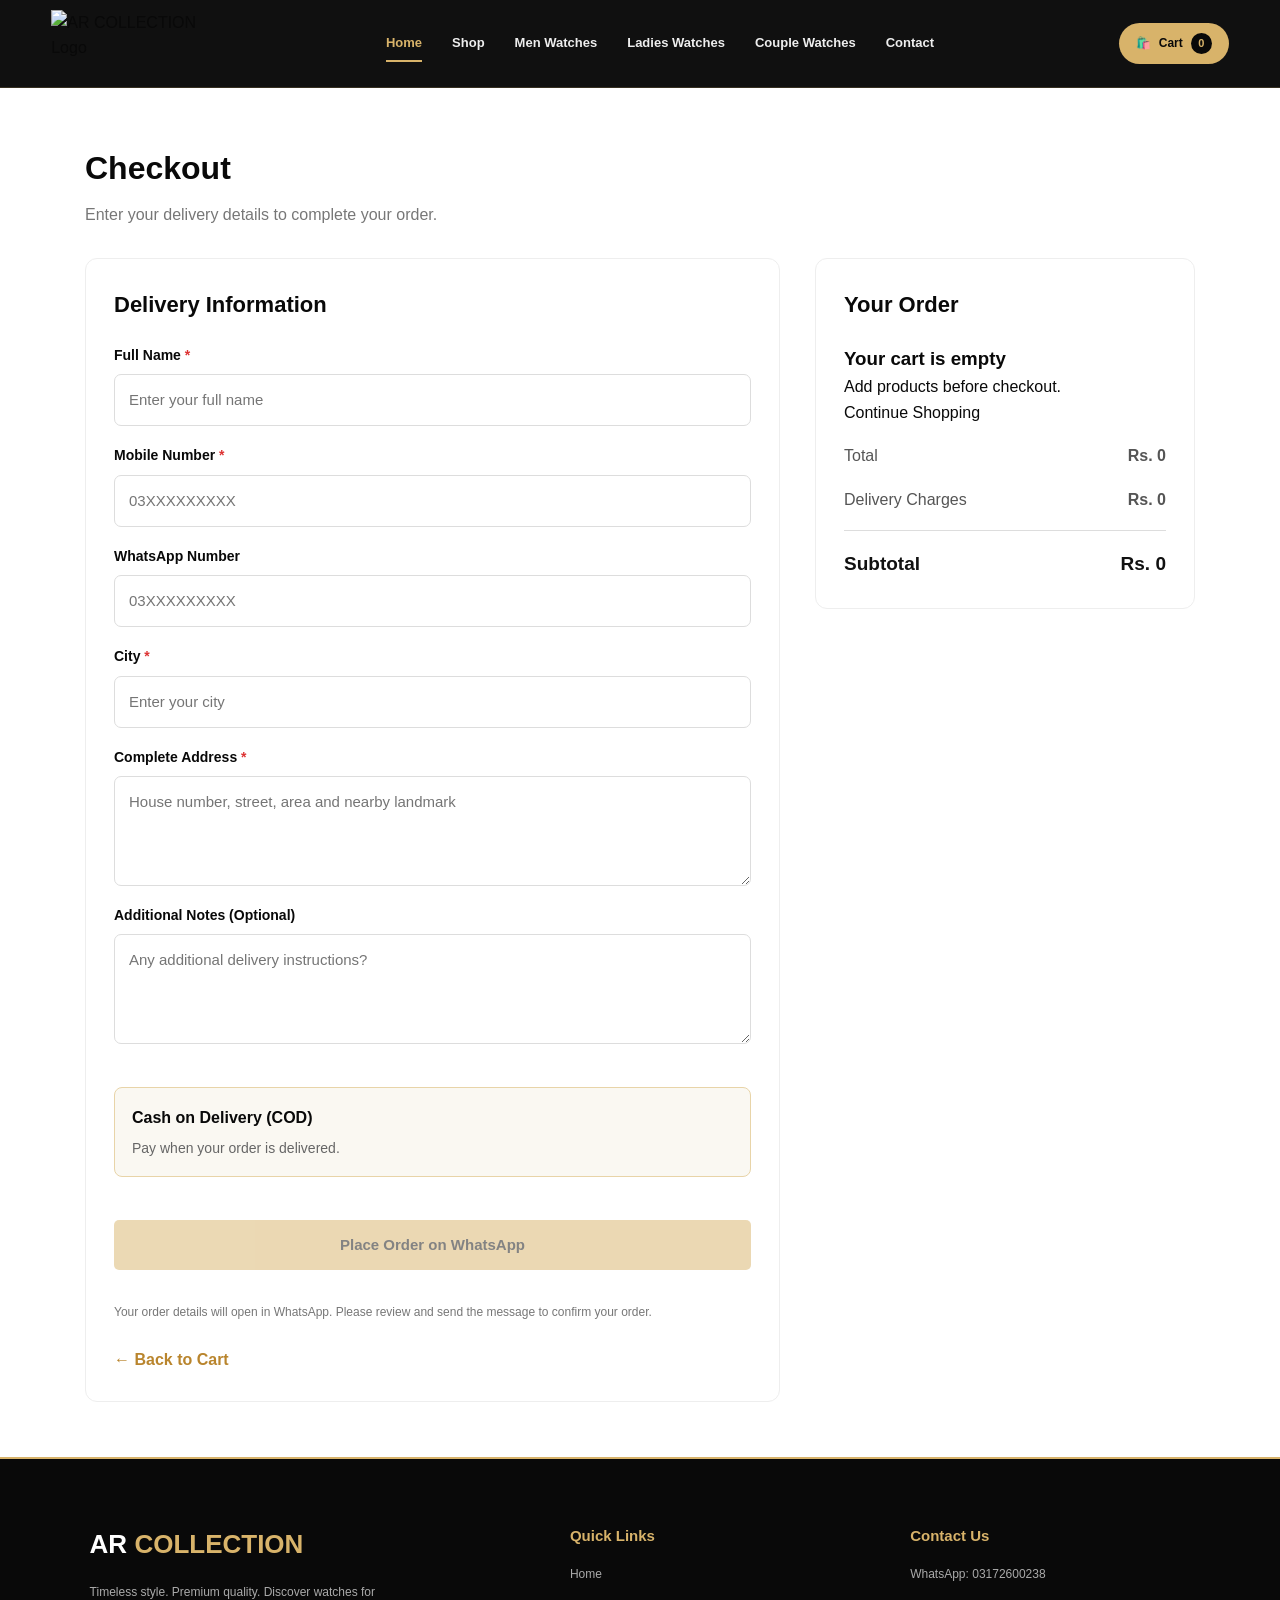
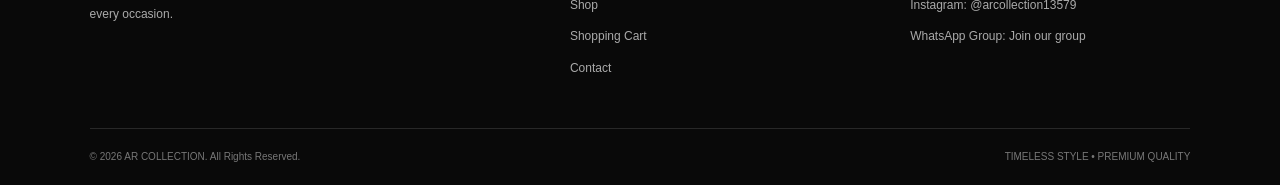
==== checkout.html @ 9c5e2479 "Add files via upload" ====
<!DOCTYPE html>
<html lang="en">

<head>
    <meta charset="UTF-8">
    <meta name="viewport" content="width=device-width, initial-scale=1.0">

    <title>Checkout | AR COLLECTION</title>

    <meta name="description"
        content="Complete your AR COLLECTION watch order with Cash on Delivery.">

    <link rel="icon" href="vip-traders-logo.png" alt="AR COLLECTION Logo">

    <link rel="stylesheet" href="style.css">

    <style>
        .checkout-page {
            max-width: 1150px;
            margin: 55px auto;
            padding: 0 20px;
        }

        .checkout-heading {
            margin-bottom: 30px;
        }

        .checkout-heading h1 {
            font-size: 32px;
            margin-bottom: 8px;
        }

        .checkout-heading p {
            color: #777;
        }

        .checkout-layout {
            display: grid;
            grid-template-columns: 1fr 380px;
            gap: 35px;
            align-items: start;
        }

        .checkout-form-section,
        .checkout-summary {
            padding: 28px;
            background: #fff;
            border: 1px solid #eee;
            border-radius: 12px;
        }

        .checkout-form-section h2,
        .checkout-summary h2 {
            font-size: 22px;
            margin-bottom: 22px;
        }

        .checkout-form {
            display: grid;
            gap: 18px;
        }

        .form-group {
            display: flex;
            flex-direction: column;
            gap: 8px;
        }

        .form-group label {
            font-weight: 600;
            font-size: 14px;
        }

        .form-group input,
        .form-group textarea {
            width: 100%;
            padding: 13px 14px;
            border: 1px solid #ddd;
            border-radius: 7px;
            font-family: inherit;
            font-size: 15px;
            outline: none;
        }

        .form-group input:focus,
        .form-group textarea:focus {
            border-color: #d8b36a;
        }

        .form-group textarea {
            min-height: 110px;
            resize: vertical;
        }

        .required-star {
            color: #d33;
        }

        .checkout-item {
            display: flex;
            justify-content: space-between;
            gap: 15px;
            padding: 15px 0;
            border-bottom: 1px solid #eee;
        }

        .checkout-item h4 {
            font-size: 14px;
            margin-bottom: 5px;
        }

        .checkout-item p {
            color: #777;
            font-size: 13px;
        }

        .checkout-item strong {
            white-space: nowrap;
        }

        .checkout-total-row {
            display: flex;
            justify-content: space-between;
            gap: 15px;
            margin-top: 18px;
            color: #555;
        }

        .checkout-grand-total {
            padding-top: 18px;
            margin-top: 18px;
            border-top: 1px solid #ddd;
            color: #111;
            font-size: 19px;
            font-weight: 700;
        }

        .payment-method {
            margin-top: 25px;
            padding: 17px;
            border: 1px solid #e8d4a8;
            background: #faf8f2;
            border-radius: 8px;
        }

        .payment-method strong {
            display: block;
            margin-bottom: 6px;
        }

        .payment-method p {
            color: #666;
            font-size: 14px;
        }

        #placeOrder {
            width: 100%;
            margin-top: 25px;
            border: none;
            cursor: pointer;
            font-size: 15px;
        }

        #placeOrder:disabled {
            opacity: 0.5;
            cursor: not-allowed;
        }

        .checkout-note {
            color: #777;
            font-size: 12px;
            line-height: 1.6;
            margin-top: 15px;
        }

        .checkout-back {
            display: inline-block;
            margin-top: 25px;
            color: #b9852d;
            text-decoration: none;
            font-weight: 600;
        }

        @media (max-width: 850px) {
            .checkout-layout {
                grid-template-columns: 1fr;
            }
        }

        @media (max-width: 500px) {
            .checkout-page {
                margin: 30px auto;
            }

            .checkout-form-section,
            .checkout-summary {
                padding: 20px;
            }
        }
    </style>

</head>

<body>

    <!-- HEADER -->
    <header class="site-header">
        <div class="header-container">

            <a href="index.html" class="brand">
                <img
                    src="vip-traders-logo.png"
                    alt="AR COLLECTION Logo"
                    class="brand-logo"
                >
            </a>

            <nav class="main-nav" id="mainNav">
                <a href="index.html" class="active">Home</a>
                <a href="shop.html">Shop</a>
                <a href="shop.html?category=Men%20Watches">Men Watches</a>
                <a href="shop.html?category=Ladies%20Watches">Ladies Watches</a>
                <a href="shop.html?category=Couple%20Watches">Couple Watches</a>
                <a href="contact.html">Contact</a>
            </nav>

            <div class="header-actions">

                <a href="cart.html" class="cart-button">
                    <span>🛍️</span>
                    <span>Cart</span>
                    <span class="cart-count" id="cartCount">0</span>
                </a>

                <button class="menu-toggle" id="menuToggle" aria-label="Open menu">
                    ☰
                </button>

            </div>

        </div>
    </header>


    <!-- CHECKOUT -->
    <main class="checkout-page">

        <div class="checkout-heading">

            <h1>Checkout</h1>

            <p>
                Enter your delivery details to complete your order.
            </p>

        </div>


        <div class="checkout-layout">

            <!-- CUSTOMER FORM -->
            <section class="checkout-form-section">

                <h2>Delivery Information</h2>

                <form id="checkoutForm" class="checkout-form">

                    <div class="form-group">

                        <label for="fullName">
                            Full Name <span class="required-star">*</span>
                        </label>

                        <input
                            type="text"
                            id="fullName"
                            name="fullName"
                            placeholder="Enter your full name"
                            autocomplete="name"
                            required
                        >

                    </div>


                    <div class="form-group">

                        <label for="phone">
                            Mobile Number <span class="required-star">*</span>
                        </label>

                        <input
                            type="tel"
                            id="phone"
                            name="phone"
                            placeholder="03XXXXXXXXX"
                            autocomplete="tel"
                            pattern="[0-9+\-\s]{10,16}"
                            required
                        >

                    </div>


                    <div class="form-group">

                        <label for="whatsapp">
                            WhatsApp Number
                        </label>

                        <input
                            type="tel"
                            id="whatsapp"
                            name="whatsapp"
                            placeholder="03XXXXXXXXX"
                        >

                    </div>


                    <div class="form-group">

                        <label for="city">
                            City <span class="required-star">*</span>
                        </label>

                        <input
                            type="text"
                            id="city"
                            name="city"
                            placeholder="Enter your city"
                            autocomplete="address-level2"
                            required
                        >

                    </div>


                    <div class="form-group">

                        <label for="address">
                            Complete Address
                            <span class="required-star">*</span>
                        </label>

                        <textarea
                            id="address"
                            name="address"
                            placeholder="House number, street, area and nearby landmark"
                            autocomplete="street-address"
                            required
                        ></textarea>

                    </div>


                    <div class="form-group">

                        <label for="notes">
                            Additional Notes (Optional)
                        </label>

                        <textarea
                            id="notes"
                            name="notes"
                            placeholder="Any additional delivery instructions?"
                        ></textarea>

                    </div>


                    <div class="payment-method">

                        <strong>Cash on Delivery (COD)</strong>

                        <p>
                            Pay when your order is delivered.
                        </p>

                    </div>


                    <button
                        type="submit"
                        id="placeOrder"
                        class="btn btn-primary"
                    >
                        Place Order on WhatsApp
                    </button>

                    <p class="checkout-note">
                        Your order details will open in WhatsApp.
                        Please review and send the message to confirm your order.
                    </p>

                </form>

                <a href="cart.html" class="checkout-back">
                    ← Back to Cart
                </a>

            </section>


           <!-- ORDER SUMMARY -->
<aside class="checkout-summary">

    <h2>Your Order</h2>

    <div id="checkoutItems">
        <p>Loading order...</p>
    </div>

    <!-- PRODUCTS TOTAL -->
    <div class="checkout-total-row">
        <span>Total</span>
        <strong id="checkoutTotal">Rs. 0</strong>
    </div>

    <!-- DELIVERY CHARGES -->
    <div class="checkout-total-row">
        <span>Delivery Charges</span>
        <strong id="checkoutDelivery">Rs. 250</strong>
    </div>

    <!-- FINAL SUBTOTAL -->
    <div class="checkout-total-row checkout-grand-total">
        <span>Subtotal</span>
        <strong id="checkoutSubtotal">Rs. 250</strong>
    </div>

</aside>
        </div>

    </main>


    <!-- FOOTER -->
    <footer class="site-footer">

        <div class="footer-container">

            <div class="footer-brand">
                <h2>AR <span>COLLECTION</span></h2>

                <p>
                    Timeless style. Premium quality. Discover watches for every occasion.
                </p>
            </div>


            <div class="footer-links">

                <h3>Quick Links</h3>

                <a href="index.html">Home</a>
                <a href="shop.html">Shop</a>
                <a href="cart.html">Shopping Cart</a>
                <a href="contact.html">Contact</a>

            </div>


            <div class="footer-contact">

                <h3>Contact Us</h3>

                <p>
                    WhatsApp:
                    <a href="https://wa.me/923172600238" target="_blank" rel="noopener noreferrer">
                        03172600238
                    </a>
                </p>

                <p>
                    Instagram:
                    <a href="https://www.instagram.com/arcollection13579/" target="_blank" rel="noopener noreferrer">
                        @arcollection13579
                    </a>
                </p>

                <p>
                    WhatsApp Group:
                    <a href="https://chat.whatsapp.com/HO5Q2QPbaa5IJXHF69tbqO?s=sw&p=a&iam=2" target="_blank" rel="noopener noreferrer">
                        Join our group
                    </a>
                </p>

            </div>

        </div>


        <div class="footer-bottom">

            <p>© 2026 AR COLLECTION. All Rights Reserved.</p>

            <p>TIMELESS STYLE • PREMIUM QUALITY</p>

        </div>

    </footer>


    <!-- JAVASCRIPT -->
    <script src="products-data.js"></script>
    <script src="checkout.js"></script>
    <script src="main.js"></script>

</body>

</html>
---- style.css ----
/* =========================================
   AR COLLECTION - MAIN STYLESHEET
   Theme: Luxury Black + Gold + White
========================================= */

:root {
    --black: #090909;
    --dark: #111111;
    --dark-light: #1b1b1b;
    --gold: #d8b36a;
    --gold-light: #f2d89b;
    --white: #ffffff;
    --gray: #a6a6a6;
    --light-bg: #f7f7f7;
    --border: rgba(216, 179, 106, 0.2);
    --shadow: 0 15px 45px rgba(0, 0, 0, 0.12);
    --transition: 0.35s ease;
}

* {
    margin: 0;
    padding: 0;
    box-sizing: border-box;
}

html {
    scroll-behavior: smooth;
}

body {
    font-family: 'Manrope', sans-serif;
    background: var(--white);
    color: var(--black);
    line-height: 1.6;
    overflow-x: hidden;
}

button,
input,
textarea,
select {
    font: inherit;
}

button,
a {
    -webkit-tap-highlight-color: transparent;
}

a {
    text-decoration: none;
    color: inherit;
}

button {
    cursor: pointer;
}

img {
    max-width: 100%;
    display: block;
}

/* =========================================
   HEADER
========================================= */

.site-header {
    width: 100%;
    height: 88px;
    background: rgba(9, 9, 9, 0.97);
    border-bottom: 1px solid var(--border);
    position: sticky;
    top: 0;
    z-index: 1000;
    backdrop-filter: blur(15px);
}

.header-container {
    width: min(1200px, 92%);
    height: 100%;
    margin: auto;
    display: flex;
    align-items: center;
    justify-content: space-between;
    gap: 30px;
}

.brand {
    display: flex;
    align-items: center;
    min-width: 120px;
}

.brand-logo {
    width: 150px;
    height: 68px;
    object-fit: contain;
}

.main-nav {
    display: flex;
    align-items: center;
    gap: 30px;
}

.main-nav a {
    color: #eeeeee;
    font-size: 13px;
    font-weight: 700;
    position: relative;
    transition: var(--transition);
}

.main-nav a::after {
    content: "";
    width: 0;
    height: 2px;
    background: var(--gold);
    position: absolute;
    left: 0;
    bottom: -8px;
    transition: var(--transition);
}

.main-nav a:hover,
.main-nav a.active {
    color: var(--gold);
}

.main-nav a:hover::after,
.main-nav a.active::after {
    width: 100%;
}

.header-actions {
    display: flex;
    align-items: center;
    gap: 15px;
}

.cart-button {
    background: var(--gold);
    color: var(--black);
    border-radius: 30px;
    padding: 10px 17px;
    display: flex;
    align-items: center;
    gap: 8px;
    font-size: 12px;
    font-weight: 800;
    transition: var(--transition);
}

.cart-button:hover {
    background: var(--gold-light);
    transform: translateY(-3px);
}

.cart-count {
    background: var(--black);
    color: var(--gold);
    border-radius: 50%;
    width: 21px;
    height: 21px;
    display: grid;
    place-items: center;
    font-size: 11px;
}

.menu-toggle {
    display: none;
    border: 1px solid var(--gold);
    background: transparent;
    color: var(--gold);
    padding: 8px 12px;
    border-radius: 7px;
    font-size: 20px;
}

/* =========================================
   HERO SECTION
========================================= */

.hero-section {
    min-height: 620px;
    padding: 90px 8%;
    background:
        radial-gradient(circle at 80% 50%, rgba(216, 179, 106, 0.13), transparent 35%),
        linear-gradient(115deg, #080808, #151515 65%, #090909);
    display: flex;
    align-items: center;
    justify-content: space-between;
    gap: 50px;
    overflow: hidden;
    position: relative;
}

.hero-content {
    max-width: 650px;
    position: relative;
    z-index: 2;
    animation: heroFade 1s ease both;
}

.hero-tag,
.section-tag {
    display: inline-block;
    color: var(--gold);
    font-size: 11px;
    font-weight: 800;
    letter-spacing: 3px;
    margin-bottom: 17px;
}

.hero-content h1 {
    color: var(--white);
    font-family: 'Poppins', sans-serif;
    font-size: clamp(38px, 5vw, 65px);
    font-weight: 800;
    line-height: 1.17;
    margin-bottom: 22px;
}

.hero-content h1 span {
    color: var(--gold);
    display: block;
}

.hero-content > p {
    color: #b9b9b9;
    font-size: 15px;
    max-width: 520px;
    margin-bottom: 30px;
}

.hero-buttons {
    display: flex;
    align-items: center;
    flex-wrap: wrap;
    gap: 15px;
}

.btn {
    min-height: 48px;
    padding: 13px 25px;
    display: inline-flex;
    justify-content: center;
    align-items: center;
    border-radius: 5px;
    font-size: 12px;
    font-weight: 800;
    transition: var(--transition);
}

.btn-primary {
    background: var(--gold);
    color: var(--black);
    border: 1px solid var(--gold);
}

.btn-primary:hover {
    background: var(--gold-light);
    border-color: var(--gold-light);
    transform: translateY(-4px);
    box-shadow: 0 10px 25px rgba(216, 179, 106, 0.2);
}

.btn-outline {
    color: var(--gold);
    border: 1px solid var(--gold);
    background: transparent;
}

.btn-outline:hover {
    color: var(--black);
    background: var(--gold);
    transform: translateY(-4px);
}

.hero-features {
    display: flex;
    flex-wrap: wrap;
    gap: 22px;
    margin-top: 35px;
}

.hero-features span {
    color: #d0d0d0;
    font-size: 11px;
    font-weight: 700;
}

.hero-features span::first-letter {
    color: var(--gold);
}

/* HERO DECORATION */

.hero-decoration {
    width: 390px;
    height: 390px;
    flex-shrink: 0;
    display: grid;
    place-items: center;
    position: relative;
}

.hero-circle {
    width: 310px;
    height: 310px;
    border-radius: 50%;
    border: 1px solid rgba(216, 179, 106, 0.6);
    background: radial-gradient(circle, #272015, #0c0c0c 70%);
    box-shadow:
        0 0 0 18px rgba(216, 179, 106, 0.04),
        0 0 0 38px rgba(216, 179, 106, 0.025),
        0 0 80px rgba(216, 179, 106, 0.15);
    display: flex;
    flex-direction: column;
    align-items: center;
    justify-content: center;
    animation: floatCircle 5s ease-in-out infinite;
}

.hero-circle span {
    font-family: 'Poppins', sans-serif;
    font-size: 75px;
    font-weight: 800;
    color: var(--gold);
    line-height: 1;
}

.hero-circle strong {
    color: var(--white);
    letter-spacing: 9px;
    font-size: 18px;
    margin-top: 8px;
}

.hero-circle small {
    color: #aaa;
    font-size: 8px;
    letter-spacing: 2px;
    margin-top: 12px;
}

/* =========================================
   COMMON SECTION HEADING
========================================= */

.section-heading {
    text-align: center;
    margin-bottom: 45px;
}

.section-heading .section-tag {
    margin-bottom: 10px;
}

.section-heading h2 {
    font-family: 'Poppins', sans-serif;
    font-size: clamp(25px, 3vw, 37px);
    font-weight: 800;
    color: var(--black);
    margin-bottom: 8px;
}

.section-heading p {
    color: #777;
    font-size: 13px;
}

/* =========================================
   CATEGORIES
========================================= */

.categories-section {
    padding: 90px 7%;
    background: var(--white);
}

.category-grid {
    width: min(1150px, 100%);
    margin: auto;
    display: grid;
    grid-template-columns: repeat(4, 1fr);
    gap: 20px;
}

.category-card {
    min-height: 210px;
    background: #111;
    border: 1px solid var(--border);
    border-radius: 10px;
    display: flex;
    flex-direction: column;
    align-items: center;
    justify-content: center;
    padding: 25px 15px;
    text-align: center;
    transition: var(--transition);
    position: relative;
    overflow: hidden;
}

.category-card::before {
    content: "";
    position: absolute;
    width: 180px;
    height: 180px;
    background: rgba(216, 179, 106, 0.09);
    border-radius: 50%;
    top: -100px;
    right: -100px;
    transition: var(--transition);
}

.category-card:hover {
    transform: translateY(-9px);
    border-color: var(--gold);
    box-shadow: 0 15px 35px rgba(0, 0, 0, 0.13);
}

.category-card:hover::before {
    transform: scale(1.8);
}

.category-icon {
    font-size: 42px;
    margin-bottom: 12px;
    position: relative;
    transition: var(--transition);
}

.category-card:hover .category-icon {
    transform: scale(1.15) rotate(-5deg);
}

.category-card h3 {
    color: var(--white);
    font-size: 16px;
    font-weight: 800;
    margin-bottom: 7px;
    position: relative;
}

.category-card > span:last-child {
    color: var(--gold);
    font-size: 10px;
    font-weight: 700;
    position: relative;
}

/* =========================================
   FEATURED PRODUCTS
========================================= */

.featured-section {
    padding: 90px 7%;
    background: var(--light-bg);
}

.product-grid {
    width: min(1200px, 100%);
    margin: auto;
    display: grid;
    grid-template-columns: repeat(4, 1fr);
    gap: 23px;
}

.products-loading {
    grid-column: 1 / -1;
    padding: 45px;
    text-align: center;
    color: #777;
    font-size: 14px;
}

.product-card {
    background: var(--white);
    border-radius: 10px;
    overflow: hidden;
    position: relative;
    border: 1px solid #eee;
    transition: var(--transition);
    cursor: pointer;
}

.product-card:hover {
    transform: translateY(-8px);
    box-shadow: var(--shadow);
    border-color: var(--gold);
}

.product-image-wrap {
    height: 245px;
    position: relative;
    overflow: hidden;
    background: #f1f1f1;
}

.product-image-wrap img {
    width: 100%;
    height: 100%;
    object-fit: cover;
    transition: transform 0.6s ease, opacity 0.4s ease;
}

.product-card:hover .product-image-wrap img {
    transform: scale(1.08);
}

.product-badge {
    position: absolute;
    top: 13px;
    left: 13px;
    padding: 6px 11px;
    background: var(--gold);
    color: var(--black);
    border-radius: 3px;
    font-size: 9px;
    font-weight: 800;
    z-index: 2;
}

.product-info {
    padding: 18px;
}

.product-category {
    color: #999;
    font-size: 10px;
    font-weight: 800;
    text-transform: uppercase;
    letter-spacing: 1px;
}

.product-info h3 {
    font-size: 14px;
    font-weight: 800;
    margin: 8px 0;
    color: var(--black);
}

.product-price {
    display: flex;
    align-items: center;
    gap: 10px;
    margin: 10px 0 14px;
}

.product-price .current-price {
    color: #a77a27;
    font-size: 16px;
    font-weight: 800;
}

.product-price .old-price {
    color: #aaa;
    font-size: 12px;
    text-decoration: line-through;
}

.product-card-actions {
    display: flex;
    gap: 8px;
}

.product-card-actions button {
    flex: 1;
    min-height: 39px;
    border: 1px solid var(--gold);
    background: var(--black);
    color: var(--gold);
    border-radius: 4px;
    font-size: 10px;
    font-weight: 800;
    transition: var(--transition);
}

.product-card-actions button:hover {
    background: var(--gold);
    color: var(--black);
}

.section-footer {
    text-align: center;
    margin-top: 45px;
}

/* =========================================
   BENEFITS
========================================= */

.benefits-section {
    padding: 85px 7%;
    background: var(--white);
}

.benefits-grid {
    width: min(1100px, 100%);
    margin: auto;
    display: grid;
    grid-template-columns: repeat(3, 1fr);
    gap: 25px;
}

.benefit-card {
    padding: 35px 22px;
    border: 1px solid #eee;
    border-radius: 9px;
    text-align: center;
    transition: var(--transition);
}

.benefit-card:hover {
    border-color: var(--gold);
    transform: translateY(-7px);
    box-shadow: var(--shadow);
}

.benefit-card > span {
    font-size: 38px;
}

.benefit-card h3 {
    margin: 15px 0 8px;
    font-size: 16px;
    font-weight: 800;
}

.benefit-card p {
    color: #777;
    font-size: 12px;
}

/* =========================================
   FOOTER
========================================= */

.site-footer {
    background: var(--black);
    color: var(--white);
    padding: 65px 7% 0;
    border-top: 2px solid var(--gold);
}

.footer-container {
    width: min(1150px, 100%);
    margin: auto;
    display: grid;
    grid-template-columns: 1.5fr 1fr 1fr;
    gap: 60px;
    padding-bottom: 50px;
}

.footer-brand h2 {
    font-family: 'Poppins', sans-serif;
    font-size: 26px;
    font-weight: 800;
    margin-bottom: 15px;
}

.footer-brand h2 span {
    color: var(--gold);
}

.footer-brand p {
    color: #aaa;
    max-width: 300px;
    font-size: 12px;
    line-height: 1.9;
}

.footer-links,
.footer-contact {
    display: flex;
    flex-direction: column;
    align-items: flex-start;
    gap: 12px;
}

.footer-links h3,
.footer-contact h3 {
    font-size: 15px;
    color: var(--gold);
    margin-bottom: 5px;
}

.footer-links a,
.footer-contact p,
.footer-contact a {
    color: #aaa;
    font-size: 12px;
    transition: var(--transition);
}

.footer-links a:hover,
.footer-contact a:hover {
    color: var(--gold);
    padding-left: 4px;
}

.footer-bottom {
    width: min(1150px, 100%);
    margin: auto;
    border-top: 1px solid #282828;
    padding: 20px 0;
    display: flex;
    align-items: center;
    justify-content: space-between;
    gap: 15px;
}

.footer-bottom p {
    color: #777;
    font-size: 10px;
}

/* =========================================
   BACK TO TOP
========================================= */

.back-to-top {
    position: fixed;
    bottom: 25px;
    right: 25px;
    width: 45px;
    height: 45px;
    border: 1px solid var(--gold);
    border-radius: 50%;
    background: var(--black);
    color: var(--gold);
    font-size: 23px;
    display: grid;
    place-items: center;
    z-index: 900;
    opacity: 0;
    visibility: hidden;
    transform: translateY(15px);
    transition: var(--transition);
}

.back-to-top.show {
    opacity: 1;
    visibility: visible;
    transform: translateY(0);
}

.back-to-top:hover {
    background: var(--gold);
    color: var(--black);
}

/* =========================================
   GENERAL ANIMATIONS
========================================= */

@keyframes heroFade {
    from {
        opacity: 0;
        transform: translateY(30px);
    }

    to {
        opacity: 1;
        transform: translateY(0);
    }
}

@keyframes floatCircle {
    0%, 100% {
        transform: translateY(0);
    }

    50% {
        transform: translateY(-15px);
    }
}

/* =========================================
   TABLET RESPONSIVE
========================================= */

@media (max-width: 1000px) {

    .main-nav {
        gap: 17px;
    }

    .main-nav a {
        font-size: 11px;
    }

    .hero-section {
        padding: 75px 6%;
    }

    .hero-decoration {
        width: 300px;
        height: 300px;
    }

    .hero-circle {
        width: 245px;
        height: 245px;
    }

    .hero-circle span {
        font-size: 60px;
    }

    .product-grid {
        grid-template-columns: repeat(3, 1fr);
    }

    .category-grid {
        grid-template-columns: repeat(2, 1fr);
    }
}

/* =========================================
   MOBILE RESPONSIVE
========================================= */

@media (max-width: 700px) {

    .site-header {
        height: 72px;
    }

    .header-container {
        width: 94%;
        gap: 10px;
    }

    .brand-logo {
        width: 115px;
        height: 58px;
    }

    .menu-toggle {
        display: block;
    }

    .main-nav {
        position: absolute;
        top: 72px;
        left: 0;
        width: 100%;
        padding: 20px;
        background: #101010;
        border-top: 1px solid var(--border);
        display: none;
        flex-direction: column;
        align-items: stretch;
        gap: 0;
    }

    .main-nav.active {
        display: flex;
    }

    .main-nav a {
        padding: 13px 5px;
        border-bottom: 1px solid #252525;
        font-size: 13px;
    }

    .main-nav a::after {
        display: none;
    }

    .cart-button {
        padding: 9px 11px;
        font-size: 10px;
        gap: 5px;
    }

    .hero-section {
        min-height: auto;
        padding: 70px 7% 55px;
        flex-direction: column;
        align-items: flex-start;
        gap: 45px;
    }

    .hero-content {
        width: 100%;
    }

    .hero-content h1 {
        font-size: clamp(35px, 9vw, 49px);
    }

    .hero-content > p {
        font-size: 13px;
    }

    .hero-features {
        gap: 12px;
    }

    .hero-features span {
        font-size: 9px;
    }

    .hero-decoration {
        width: 100%;
        height: 260px;
    }

    .hero-circle {
        width: 235px;
        height: 235px;
    }

    .hero-circle span {
        font-size: 58px;
    }

    .categories-section,
    .featured-section,
    .benefits-section {
        padding: 65px 5%;
    }

    .section-heading {
        margin-bottom: 30px;
    }

    .category-grid {
        grid-template-columns: repeat(2, 1fr);
        gap: 12px;
    }

    .category-card {
        min-height: 175px;
        padding: 18px 8px;
    }

    .category-icon {
        font-size: 34px;
    }

    .category-card h3 {
        font-size: 13px;
    }

    .category-card > span:last-child {
        font-size: 9px;
    }

    .product-grid {
        grid-template-columns: repeat(2, minmax(0, 1fr));
        gap: 12px;
    }

    .product-image-wrap {
        height: 175px;
    }

    .product-info {
        padding: 12px;
    }

    .product-info h3 {
        font-size: 12px;
    }

    .product-price .current-price {
        font-size: 13px;
    }

    .product-card-actions button {
        font-size: 9px;
        min-height: 35px;
    }

    .benefits-grid {
        grid-template-columns: 1fr;
        gap: 15px;
    }

    .benefit-card {
        padding: 25px 15px;
    }

    .site-footer {
        padding: 50px 7% 0;
    }

    .footer-container {
        grid-template-columns: 1fr 1fr;
        gap: 35px 20px;
    }

    .footer-brand {
        grid-column: 1 / -1;
    }

    .footer-bottom {
        flex-direction: column;
        text-align: center;
    }
}

/* =========================================
   SMALL MOBILE
========================================= */

@media (max-width: 380px) {

    .cart-button {
        padding: 8px;
    }

    .cart-button > span:nth-child(2) {
        display: none;
    }

    .hero-content h1 {
        font-size: 33px;
    }

    .category-grid {
        grid-template-columns: 1fr 1fr;
    }

    .product-grid {
        gap: 9px;
    }

    .product-image-wrap {
        height: 145px;
    }

    .product-info {
        padding: 9px;
    }

    .footer-container {
        grid-template-columns: 1fr;
    }

    .footer-brand {
        grid-column: auto;
    }
}

/* =========================================
   AR COLLECTION - UNIVERSAL HEADER LOGO FIX
========================================= */

.site-header .logo {
    display: flex;
    align-items: center;
    justify-content: flex-start;
    flex-shrink: 0;
    width: 150px;
    height: 68px;
    overflow: hidden;
}

.site-header .logo img {
    display: block;
    width: 150px;
    height: 68px;
    max-width: 100%;
    object-fit: contain;
    object-position: left center;
}

@media (max-width: 700px) {

    .site-header .logo {
        width: 115px;
        height: 58px;
    }

    .site-header .logo img {
        width: 115px;
        height: 58px;
    }

}

/* =========================================
   PREMIUM PRODUCT IMAGE STYLE
========================================= */

.product-image-wrap {
    height: 155px;
    padding: 8px;
    overflow: hidden;
    background: #ffffff;
    display: flex;
    align-items: center;
    justify-content: center;
}

.product-image-wrap img {
    width: 100%;
    height: 100%;
    object-fit: contain !important;
    object-position: center;
    display: block;
    transform: none !important;
}

/* Keep product cards stable */

.product-card,
.product-card:hover {
    transform: none !important;
}

/* Mobile */

@media (max-width: 600px) {

    .product-image-wrap {
        height: 125px;
        padding: 5px;
    }

}

/* =====================================
   FIX: HOMEPAGE PRODUCT IMAGES & CARDS
===================================== */

/* Remove card movement */

.product-card {
    transform: none !important;
    transition: box-shadow 0.3s ease, border-color 0.3s ease !important;
}

.product-card:hover {
    transform: none !important;
}

/* Remove image zoom */

.product-card:hover .product-image-wrap img {
    transform: none !important;
}

/* Fix image white spaces */

.product-image-wrap {
    height: 155px;
    overflow: hidden;
    background: #f1f1f1;
}

.product-image-wrap img {
    width: 100%;
    height: 100%;
    object-fit: cover;
    object-position: center;
    display: block;
    transform: none !important;
}

/* Mobile */

@media (max-width: 600px) {

    .product-image-wrap {
        height: 125px;
    }

}

/* =========================================
   AR COLLECTION - VARIANT / CHECKOUT / ADMIN
========================================= */

.product-variant-control,
.cart-choice-label,
.checkout-choice-label {
    display: flex;
    flex-direction: column;
    gap: 8px;
    margin: 14px 0;
    font-size: 13px;
    font-weight: 700;
}

.variant-select,
.cart-variant-select,
.checkout-variant-select {
    width: 100%;
    max-width: 340px;
    min-height: 42px;
    padding: 9px 12px;
    border: 1px solid #d8b36a;
    border-radius: 7px;
    background: #fff;
    color: #111;
}

.variant-current {
    display: inline-block;
    padding: 8px 11px;
    background: #faf8f2;
    border-left: 3px solid #d8b36a;
    color: #333;
}

.cart-image-choices,
.checkout-image-choices {
    display: flex;
    flex-wrap: wrap;
    gap: 8px;
    margin-top: 10px;
}

.cart-image-choice,
.checkout-image-choice {
    width: 54px;
    height: 54px;
    padding: 3px;
    border: 2px solid #ddd;
    border-radius: 7px;
    background: #fff;
    overflow: hidden;
}

.cart-image-choice.active,
.checkout-image-choice.active {
    border-color: #b9852d;
    box-shadow: 0 0 0 1px #b9852d;
}

.cart-image-choice img,
.checkout-image-choice img {
    width: 100%;
    height: 100%;
    object-fit: contain;
}

.checkout-item {
    display: block;
    padding: 16px 0;
}

.checkout-item-top {
    display: flex;
    align-items: center;
    gap: 13px;
}

.checkout-item-image {
    width: 76px;
    height: 76px;
    flex: 0 0 76px;
    object-fit: contain;
    background: #f7f7f7;
    border-radius: 8px;
}

.checkout-item-info h4 {
    margin: 0 0 4px;
}

.checkout-item-info p,
.checkout-selected-choice {
    color: #777;
    font-size: 12px;
    margin: 3px 0;
}

.checkout-item-info strong {
    display: inline-block;
    margin-top: 3px;
}

.checkout-choice-label {
    margin: 12px 0 6px;
}

.whatsapp-sent-confirmation {
    margin-top: 18px;
    padding: 15px;
    border: 1px solid #d8b36a;
    border-radius: 8px;
    background: #faf8f2;
}

.whatsapp-sent-confirmation p {
    margin-bottom: 12px;
    font-size: 13px;
    color: #555;
}

/* ADMIN PICTURE FILTER */

.shop-admin-tools {
    margin: 0 0 24px;
    padding: 16px;
    border: 1px solid rgba(216, 179, 106, 0.45);
    border-radius: 9px;
    background: #faf8f2;
}

.shop-admin-tools > button {
    border: 0;
    border-radius: 6px;
    padding: 11px 17px;
    background: #111;
    color: #edbd61;
    font-weight: 800;
}

.admin-image-filter-panel {
    display: flex;
    flex-wrap: wrap;
    gap: 10px;
    margin-top: 14px;
}

.admin-image-filter-panel input {
    flex: 1 1 220px;
    min-height: 42px;
    padding: 10px 12px;
    border: 1px solid #ddd;
    border-radius: 6px;
}

.admin-image-filter-panel button {
    border: 0;
    border-radius: 6px;
    padding: 10px 18px;
    background: #d8b36a;
    color: #111;
    font-weight: 800;
}

.admin-picture-result {
    display: flex;
    align-items: center;
    gap: 18px;
    margin-top: 15px;
    padding: 15px;
    border: 1px solid #e7dfcf;
    border-radius: 8px;
    background: #fff;
}

.admin-picture-result img {
    width: 130px;
    height: 130px;
    object-fit: contain;
    background: #f7f7f7;
    border-radius: 7px;
}

.admin-picture-result p,
.admin-no-result {
    margin: 6px 0;
    color: #666;
    font-size: 13px;
    overflow-wrap: anywhere;
}

@media (max-width: 550px) {

    .admin-picture-result {
        align-items: flex-start;
        flex-direction: column;
    }

    .admin-picture-result img {
        width: 100%;
        height: 180px;
    }

}

/* =========================================
   CUSTOMER REVIEWS BOX
========================================= */

.review-link-box {
    display: flex;
    align-items: center;
    gap: 15px;
    max-width: 420px;
    margin: 25px auto;
    padding: 18px 20px;
    background: linear-gradient(135deg, #171717, #292929);
    border: 1px solid #c69b45;
    border-radius: 14px;
    text-decoration: none;
    color: #fff;
    transition: all 0.3s ease;
    box-shadow: 0 5px 18px rgba(0,0,0,0.12);
}

.review-link-box:hover {
    transform: translateY(-5px);
    box-shadow: 0 10px 25px rgba(198,155,69,0.25);
    border-color: #f2cc78;
}

.review-box-icon {
    font-size: 30px;
}

.review-box-content {
    flex: 1;
}

.review-box-content h3 {
    margin: 0 0 5px;
    color: #e8bd68;
    font-size: 17px;
}

.review-box-content p {
    margin: 0;
    color: #ddd;
    font-size: 12px;
    line-height: 1.5;
}

.review-box-arrow {
    font-size: 25px;
    color: #e8bd68;
    transition: transform 0.3s ease;
}

.review-link-box:hover .review-box-arrow {
    transform: translateX(5px);
}
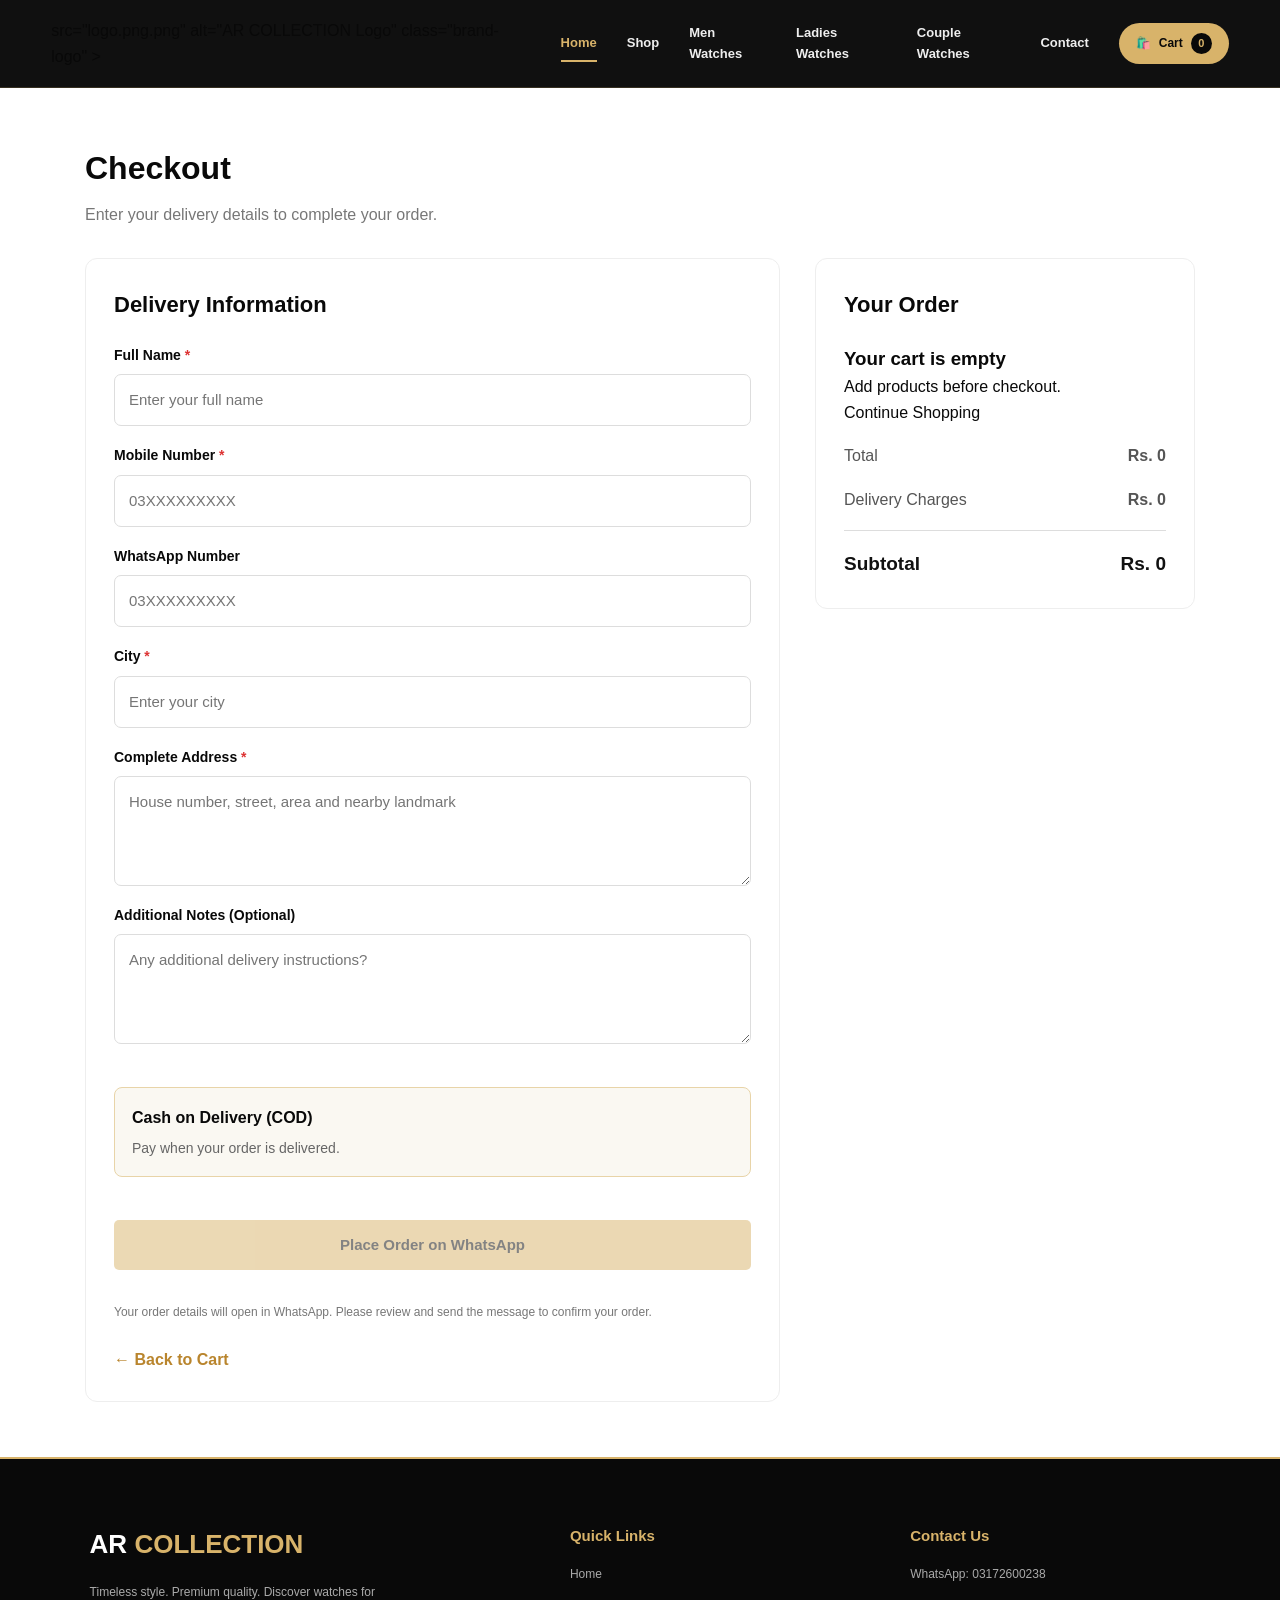
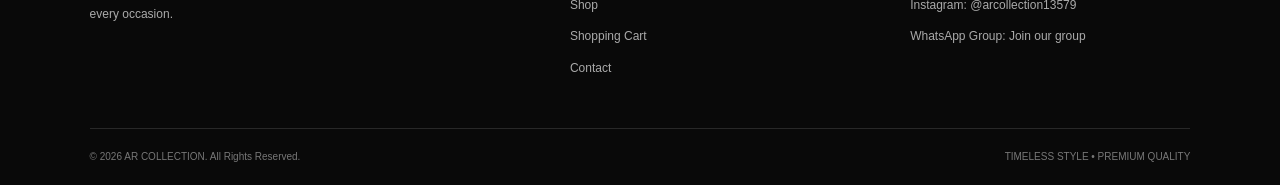
==== commit 024d7b26: "Restore checkout.html with original content" ====
--- a/checkout.html
+++ b/checkout.html
@@ -11,7 +11,7 @@
         content="Complete your AR COLLECTION watch order with Cash on Delivery.">
 
     <link rel="icon" href="vip-traders-logo.png" alt="AR COLLECTION Logo">
-
+    <link rel="icon" href="logo.png.png">
     <link rel="stylesheet" href="style.css">
 
     <style>
@@ -208,8 +208,7 @@
         <div class="header-container">
 
             <a href="index.html" class="brand">
-                <img
-                    src="vip-traders-logo.png"
+                  src="logo.png.png"
                     alt="AR COLLECTION Logo"
                     class="brand-logo"
                 >
@@ -509,4 +508,4 @@
 
 </body>
 
-</html>+</html>
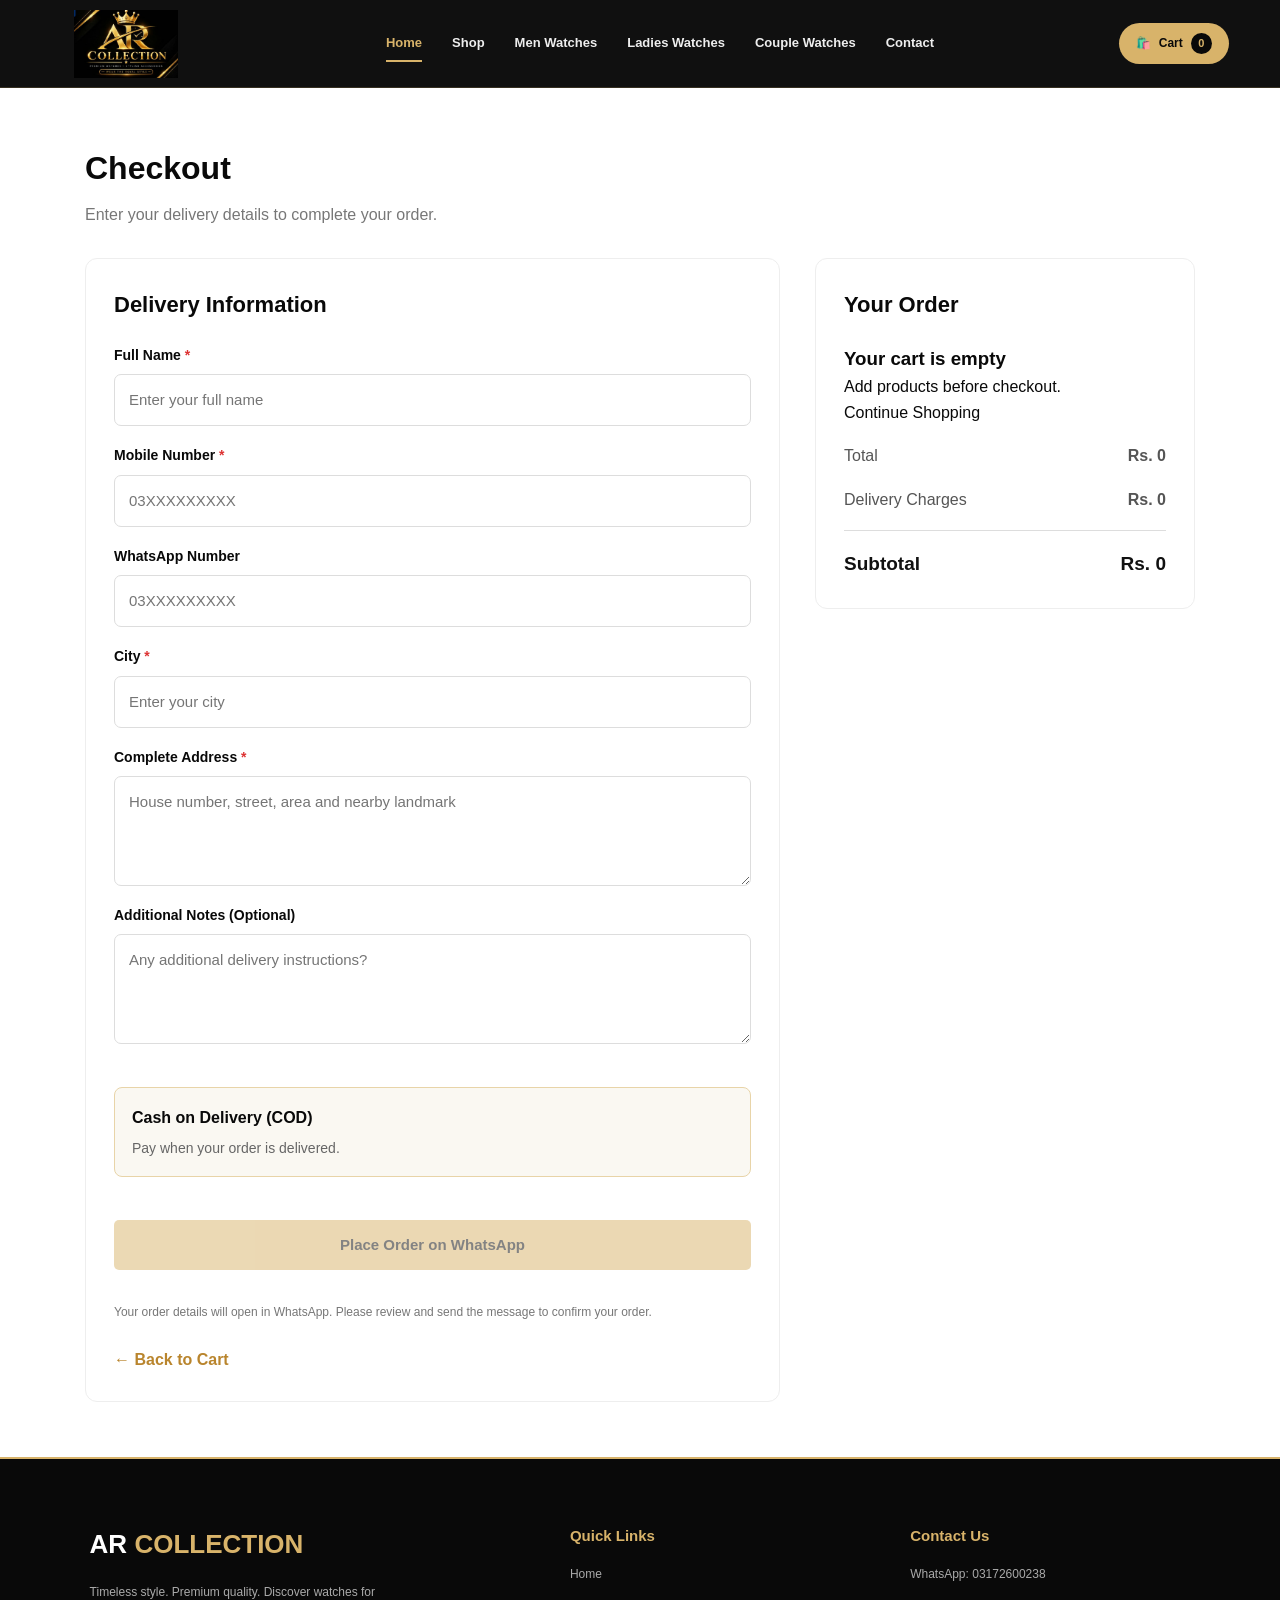
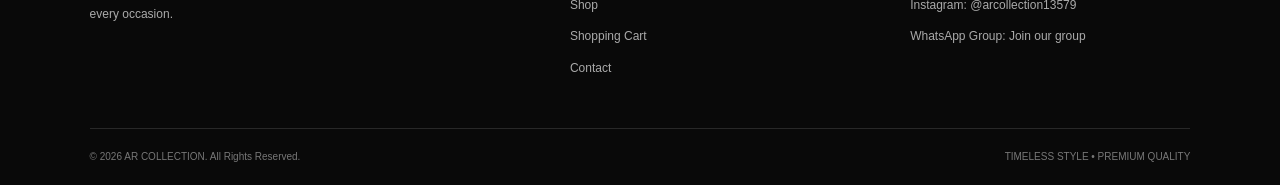
==== commit 7b377043: "Fix HTML encoding issues in checkout.html" ====
--- a/checkout.html
+++ b/checkout.html
@@ -208,7 +208,8 @@
         <div class="header-container">
 
             <a href="index.html" class="brand">
-                  src="logo.png.png"
+                 <img
+                    src="logo.png.png"
                     alt="AR COLLECTION Logo"
                     class="brand-logo"
                 >
